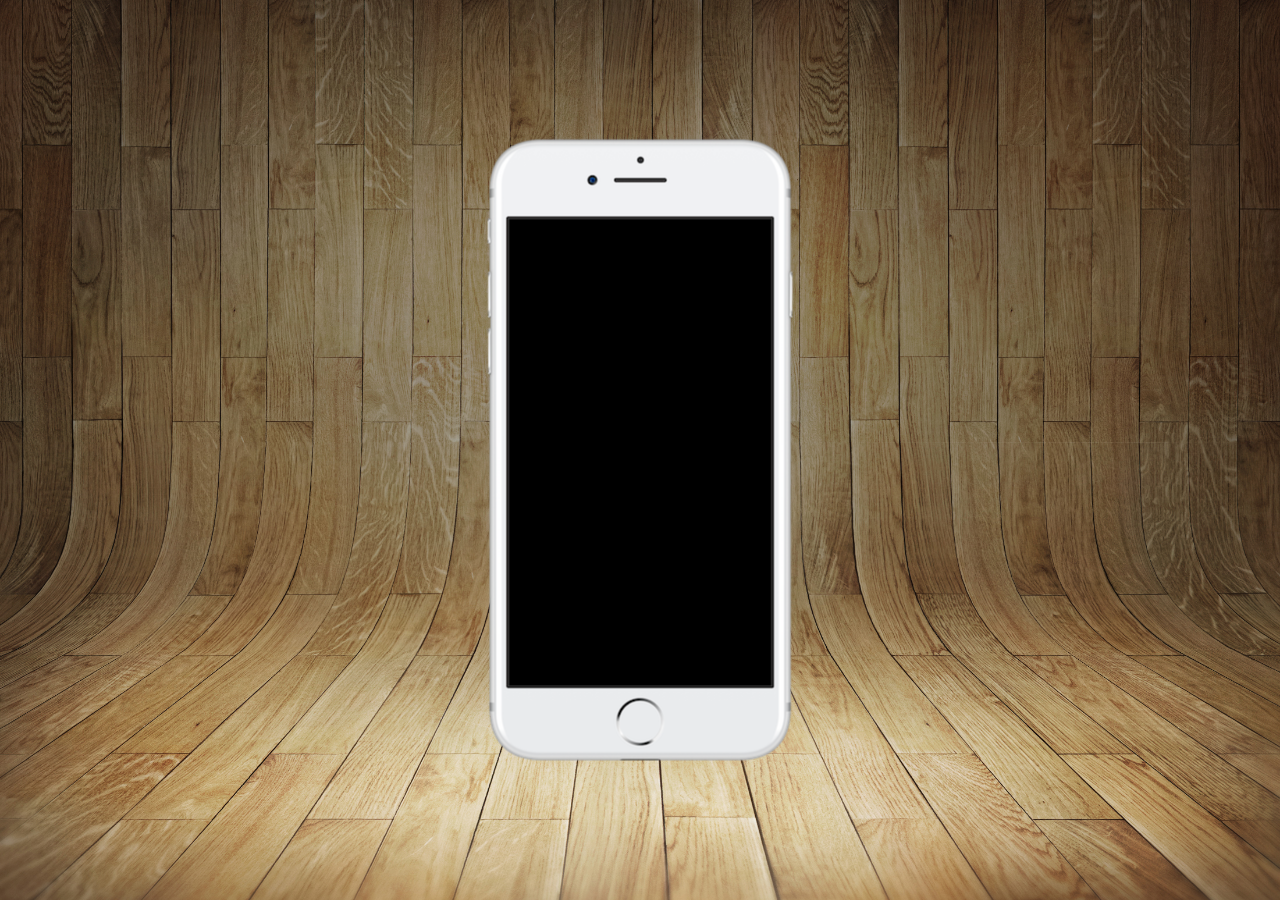
==== index.html @ 9a806fc5 "adicionando fundo" ====
<!DOCTYPE html>
<html lang="pt-br">
<head>
    <meta charset="UTF-8">
    <meta http-equiv="X-UA-Compatible" content="IE=edge">
    <meta name="viewport" content="width=device-width, initial-scale=1.0">
    <link rel="shortcut icon" href="favicon.ico" type="image/x-icon">
    <title>Projeto redes socias</title>
    <link rel="stylesheet" href="estilos/style.css">


</head>
<body>
    <main>
        <section id="celular">

        </section>
        <section id="redes-socias">

        </section>
    </main>
    
</body>
</html>
---- estilos/style.css ----
@charset "UTF-8";

* {
    margin: 0px;
    padding: 0px;
    font-family: Arial, Helvetica, sans-serif;
}

html, body {
    height: 100vh;
    width: 100vw;
    background-color: black;
}

body {
    background: url('../imagens/fundo-madeira.jpg') no-repeat top center;
    background-size: cover;
    background-attachment: fixed;
}

main {
    height: 100vh;
    position: relative;
}

section#celular {
    position: relative;
    left: 50%;
    top: 50%;
    transform: translate(-50%, -50%);

    height: 627px;
    width: 311px;
    background: url("../imagens/frame-iphone.png") no-repeat;
    
}
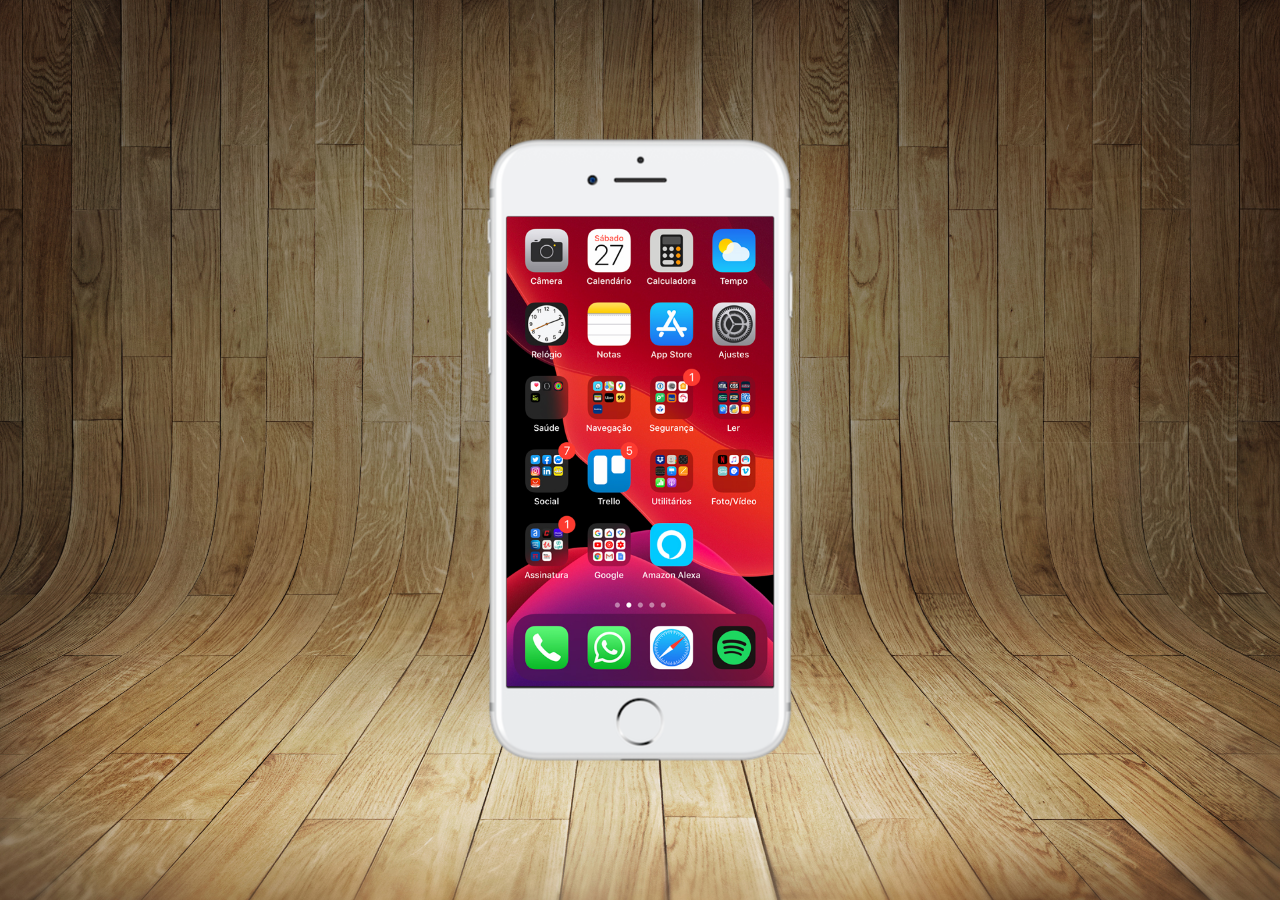
==== commit 9ae09c13: "posicionei iframe" ====
--- a/index.html
+++ b/index.html
@@ -14,6 +14,8 @@
     <main>
         <section id="celular">
 
+            <iframe src="home.html" name="tela" id="tela" frameborder="0"></iframe>
+
         </section>
         <section id="redes-socias">
 
--- a/estilos/style.css
+++ b/estilos/style.css
@@ -33,4 +33,13 @@
     width: 311px;
     background: url("../imagens/frame-iphone.png") no-repeat;
     
+}
+
+iframe#tela {
+       position: absolute;
+       top: 80px;
+       left: 22px;
+
+       width: 267px;
+       height: 470px;
 }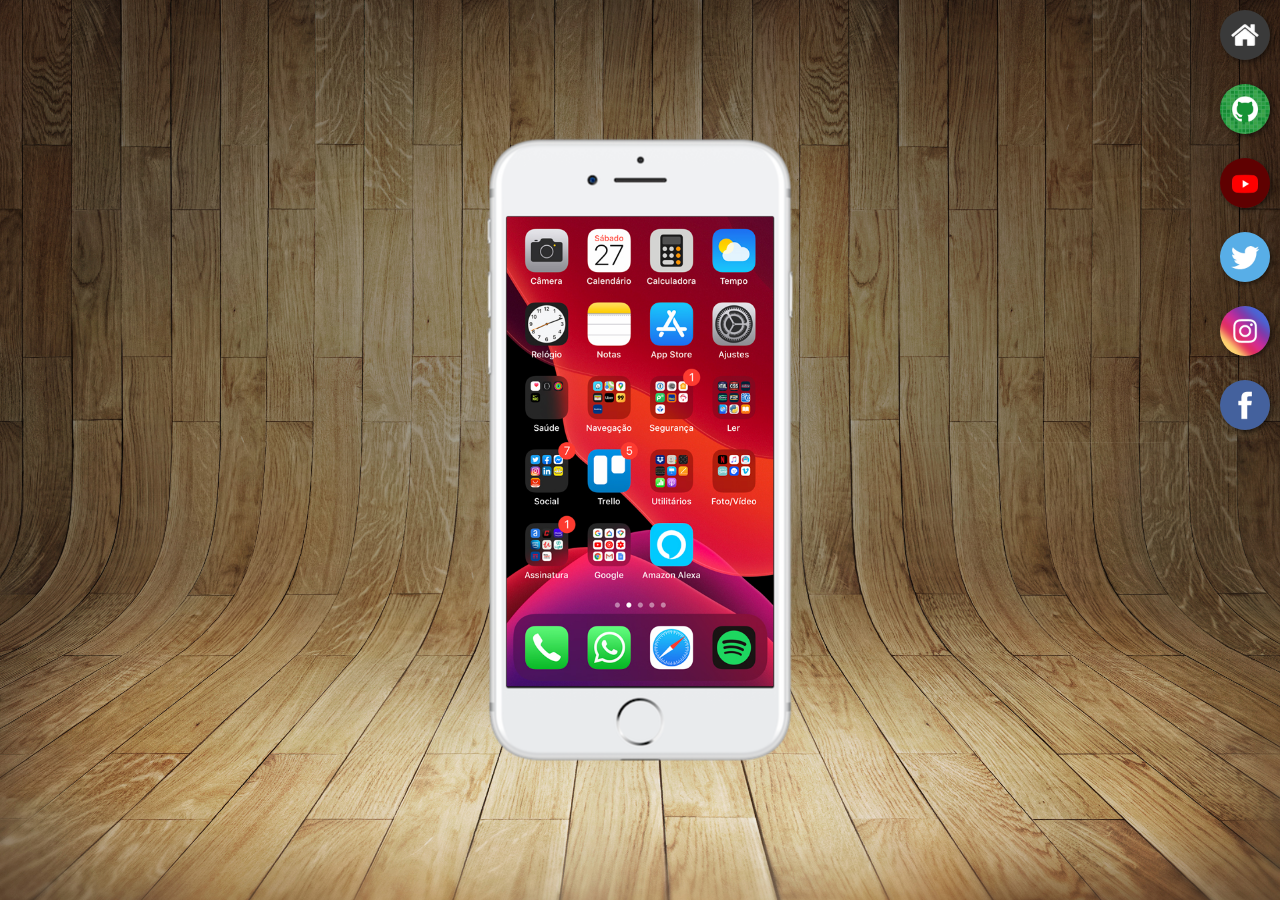
==== commit b9af8bae: "adicionar redes sociais na tela" ====
--- a/index.html
+++ b/index.html
@@ -17,7 +17,18 @@
             <iframe src="home.html" name="tela" id="tela" frameborder="0"></iframe>
 
         </section>
-        <section id="redes-socias">
+        <section id="redes-sociais">
+            <a href="home.html" target="tela"><img src="imagens/logo-home.jpg" alt="home"></a> <br>
+            
+            <a href="github.html" target="tela"><img src="imagens/logo-github.jpg" alt="github"></a> <br>
+           
+            <a href="youtube.html" target="tela"><img src="imagens/logo-youtube.jpg" alt="logo-youtube"></a> <br>
+           
+            <a href="twitter.html" target="tela"><img src="imagens/logo-twitter.jpg" alt="twitter"></a> <br>
+            
+            <a href="instagram.html" target="tela"><img src="imagens/logo-instagram.jpg" alt="instagram"></a> <br>
+           
+            <a href="facebook.html" target="tela"><img src="imagens/logo-facebook.jpg" alt="facebook"></a>
 
         </section>
     </main>
--- a/estilos/style.css
+++ b/estilos/style.css
@@ -24,7 +24,7 @@
 }
 
 section#celular {
-    position: relative;
+    position: absolute;
     left: 50%;
     top: 50%;
     transform: translate(-50%, -50%);
@@ -42,4 +42,19 @@
 
        width: 267px;
        height: 470px;
+}
+section#redes-sociais {
+    text-align: right;
+}
+section#redes-sociais img {
+    width: 50px;
+    margin: 10px;
+    border-radius: 50%;
+    box-sizing: border-box;
+    box-shadow: 2px 2px 5px rgba(0, 0, 0, 0.514);
+}
+section#redes-sociais img:hover {
+    border: 2px solid rgba(255, 255, 255, 0.616);
+    transform: translate(-3%, -3%);
+    transition: transform .5s, border .3s;
 }